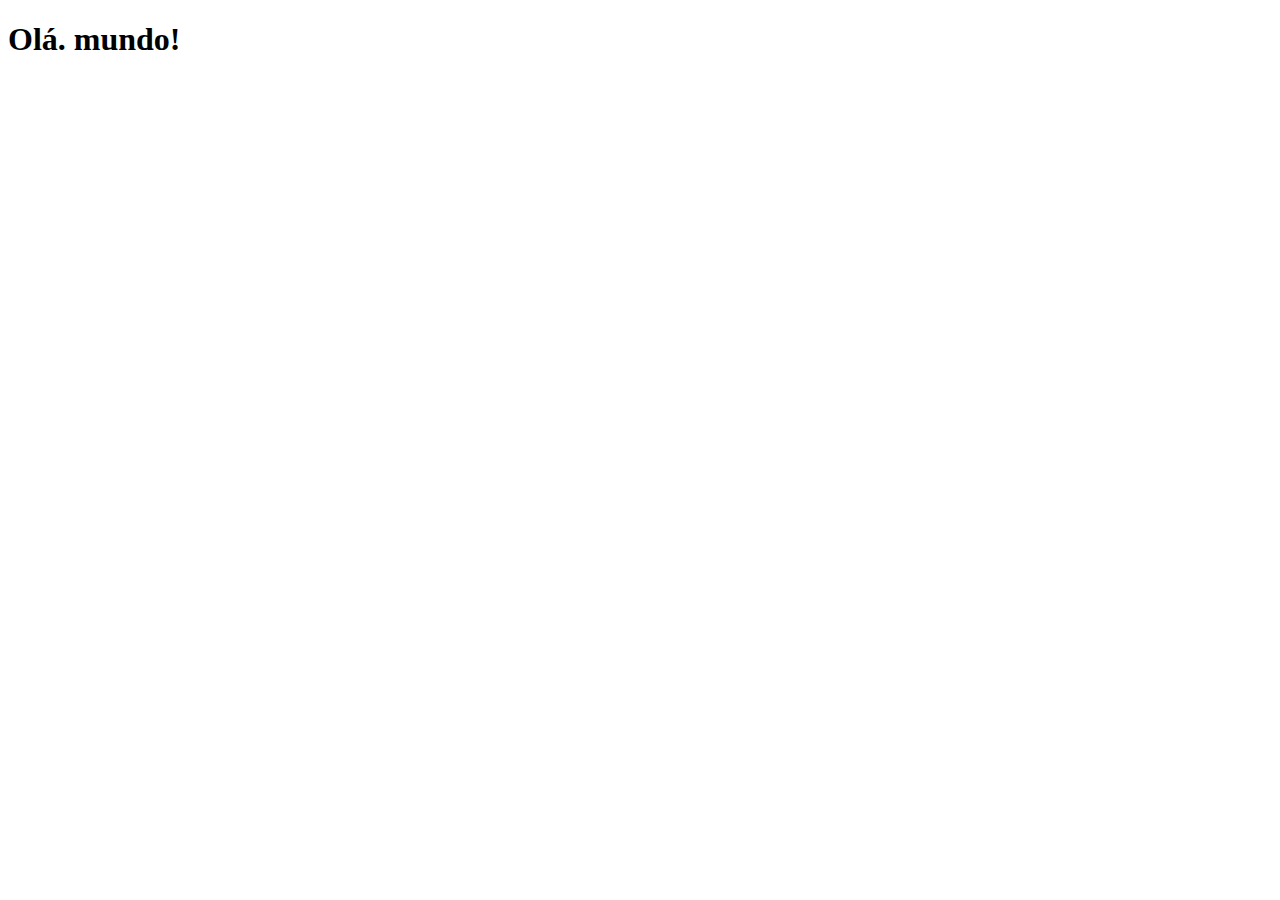
==== index.html @ e0197c0d "ola" ====
<!DOCTYPE html>
<html lang="en">
<head>
    <meta charset="UTF-8">
    <meta http-equiv="X-UA-Compatible" content="IE=edge">
    <meta name="viewport" content="width=device-width, initial-scale=1.0">
    <link rel="shortcut icon" href="favicon.ico" type="image/x-icon">
    <title>Projeto redes sociais</title>
</head>
<body>
    <h1>Olá. mundo!</h1>
    
</body>
</html>
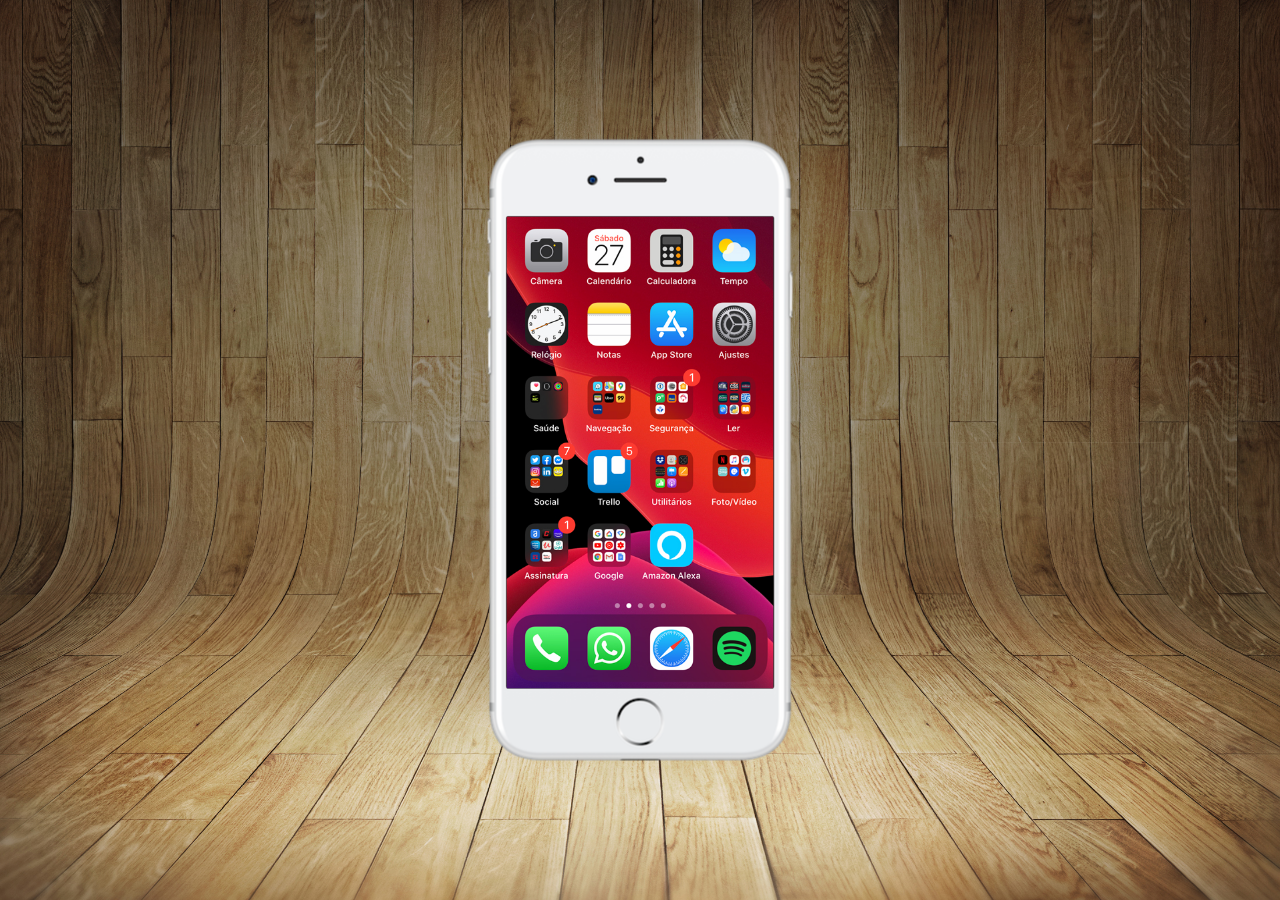
==== commit 55ad622e: "." ====
--- a/index.html
+++ b/index.html
@@ -1,14 +1,22 @@
 <!DOCTYPE html>
-<html lang="en">
+<html lang="pt-br">
 <head>
     <meta charset="UTF-8">
     <meta http-equiv="X-UA-Compatible" content="IE=edge">
     <meta name="viewport" content="width=device-width, initial-scale=1.0">
     <link rel="shortcut icon" href="favicon.ico" type="image/x-icon">
+    <link rel="stylesheet" href="estilos/style.css">
+    
     <title>Projeto redes sociais</title>
 </head>
 <body>
-    <h1>Olá. mundo!</h1>
+   <main>
+       <section id="telefone">
+        <iframe src="home.html" name="tela" id="tela" frameborder="0"></iframe>
+       </section>
+       <section id="redes-sociais">
+       </section>
+   </main>
     
 </body>
 </html>--- a/estilos/style.css
+++ b/estilos/style.css
@@ -0,0 +1,42 @@
+@charset "UTF-8";
+
+*{
+    margin: 0px;
+    padding: 0px;
+    font-family: Arial, Helvetica, sans-serif;
+
+}
+
+html, body{
+    height: 100vh;
+    width: 100vw;
+    background-color: black;
+}
+body{
+    background: url(../imagens/fundo-madeira.jpg);
+    background-size: cover;
+    background-attachment: fixed;
+}
+main{
+    height: 100vh;
+    position: relative;
+    
+
+}
+section#telefone{
+    position: absolute;
+    top: 50%;
+    left: 50%;
+    transform: translate(-50%, -50%);
+    height: 627px;
+    width: 311px;
+    background: url(../imagens/frame-iphone.png)
+}
+iframe#tela{
+    position: relative;
+    top: 80px;
+    left: 22px;
+    width: 267px;
+    height: 472px;
+
+}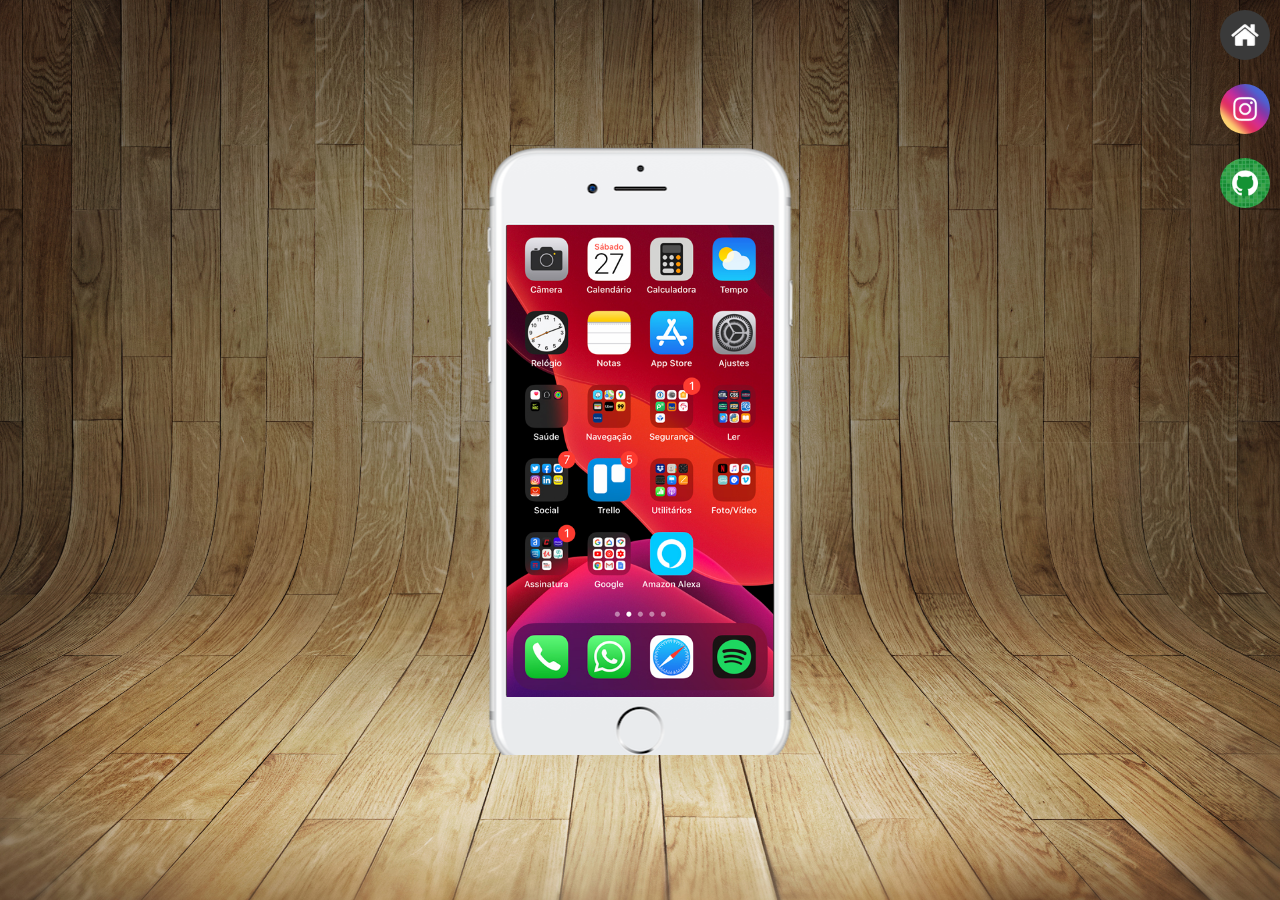
==== commit d0d08347: "finalizado" ====
--- a/index.html
+++ b/index.html
@@ -15,6 +15,15 @@
         <iframe src="home.html" name="tela" id="tela" frameborder="0"></iframe>
        </section>
        <section id="redes-sociais">
+        <a href="home.html" target="tela"><img src="imagens/logo-home.jpg" alt=""></a><br>
+        
+        <a href= "insta.html"  target="tela" ><img src="imagens/logo-instagram.jpg" alt="insta"></a><br>
+
+        <a href="github.html" target="tela"><img src="imagens/logo-github.jpg" alt="github"></a>
+
+
+
+
        </section>
    </main>
     
--- a/estilos/style.css
+++ b/estilos/style.css
@@ -6,10 +6,14 @@
     font-family: Arial, Helvetica, sans-serif;
 
 }
+::-webkit-scrollbar{
+    width: 0PX;
+    
+}
 
 html, body{
-    height: 100vh;
-    width: 100vw;
+    height: 100VH;
+    width: auto;
     background-color: black;
 }
 body{
@@ -28,7 +32,7 @@
     top: 50%;
     left: 50%;
     transform: translate(-50%, -50%);
-    height: 627px;
+    height: 610px;
     width: 311px;
     background: url(../imagens/frame-iphone.png)
 }
@@ -39,4 +43,18 @@
     width: 267px;
     height: 472px;
 
+}
+section#redes-sociais img{
+    width: 50px;
+    border-radius: 50%;
+    margin: 10px;
+    
+}
+section#redes-sociais{
+    text-align: right;
+}
+section#redes-sociais img:hover{
+    border: 2px solid rgba(255, 255, 255, 0.637);
+    transform: translate(-3px, -3px);
+    box-shadow: 5px 5px 10px rgba(0, 0, 0, 0.453);
 }